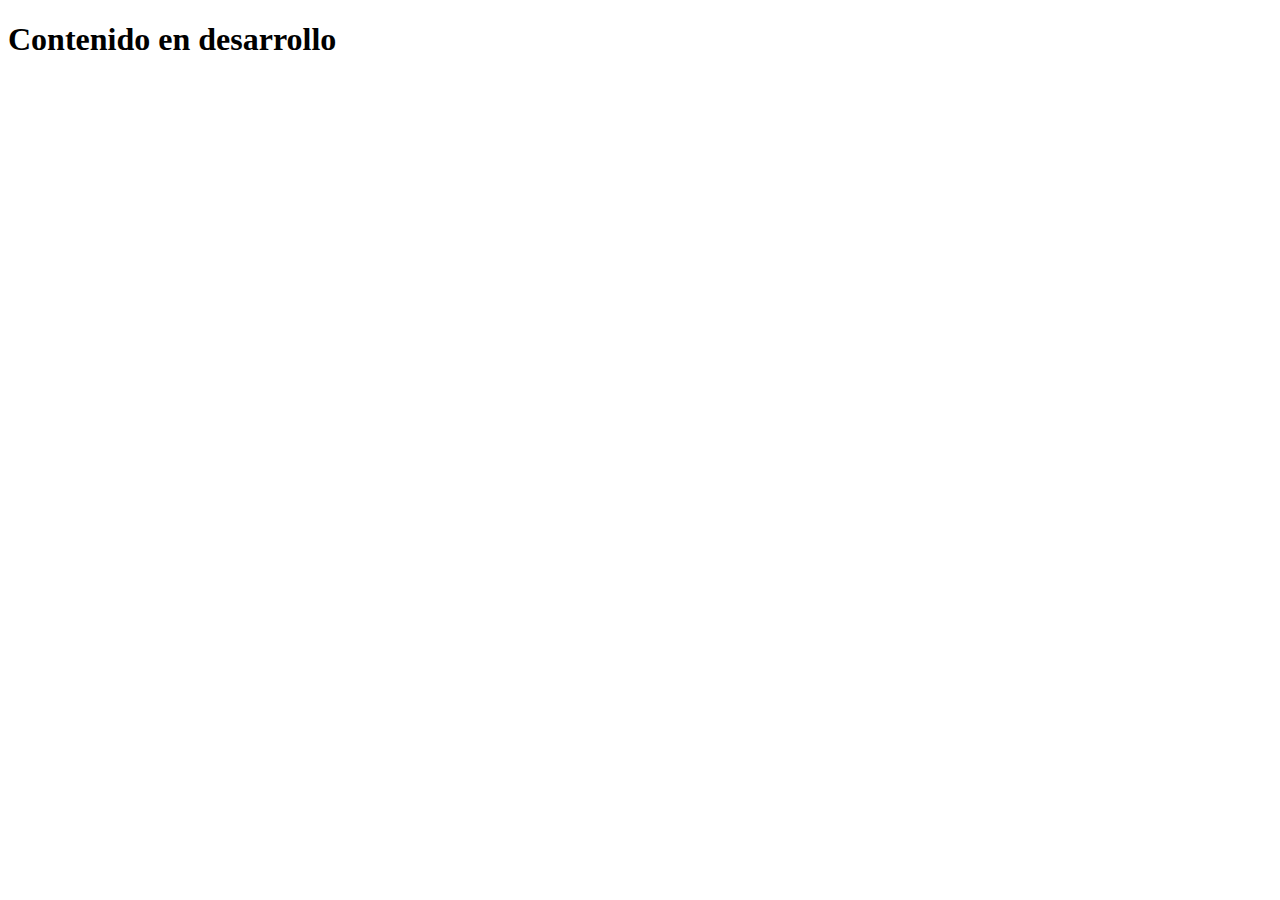
==== index.html @ f1b01ff1 "First commit" ====
<!DOCTYPE html>
<html lang="en">
<head>
    <meta charset="UTF-8">
    <meta http-equiv="X-UA-Compatible" content="IE=edge">
    <meta name="viewport" content="width=device-width, initial-scale=1.0">
    <title>Document</title>
</head>
<body>
    <h1>Contenido en desarrollo</h1>
</body>
</html>
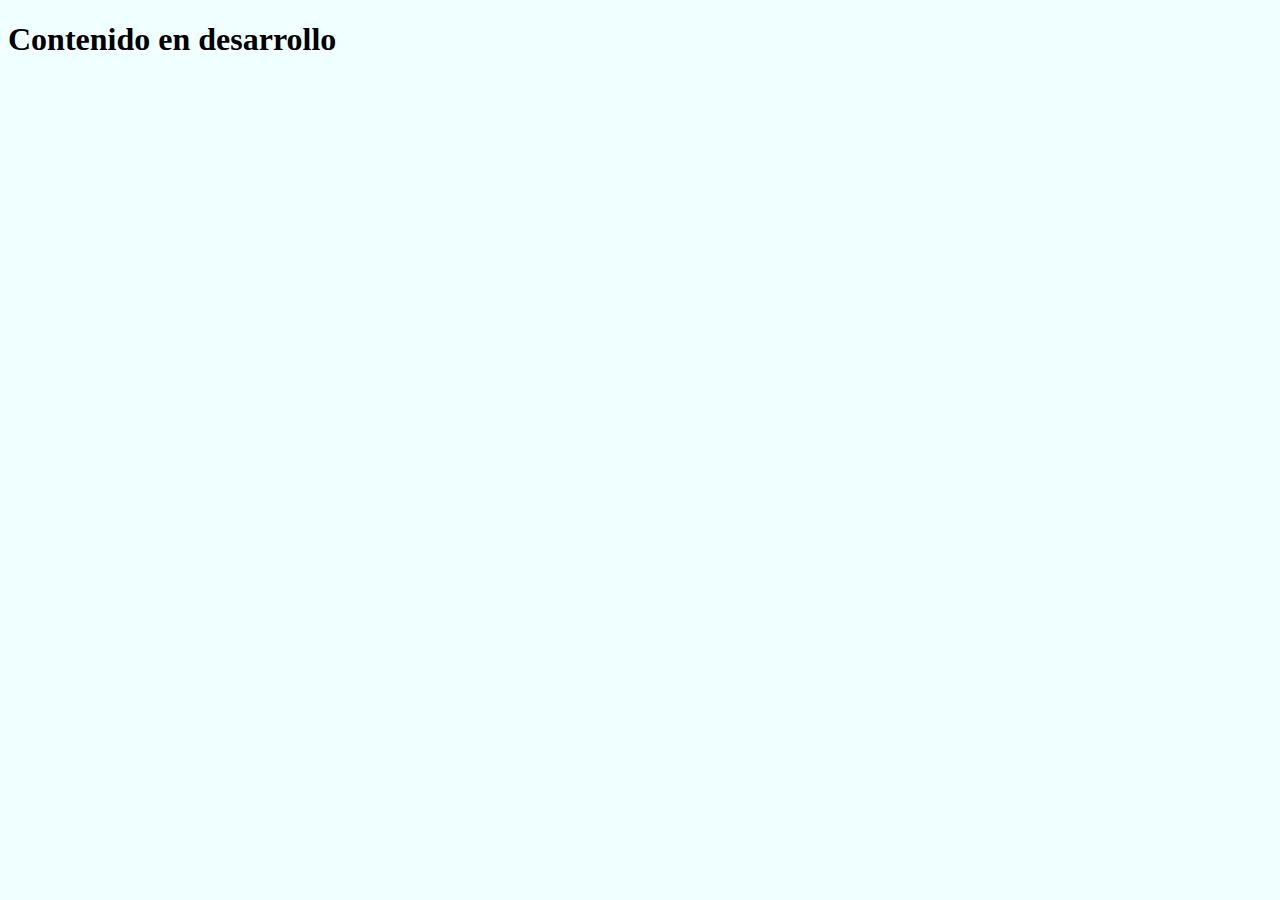
==== commit 9b7455e1: "rama-develop" ====
--- a/index.html
+++ b/index.html
@@ -4,9 +4,12 @@
     <meta charset="UTF-8">
     <meta http-equiv="X-UA-Compatible" content="IE=edge">
     <meta name="viewport" content="width=device-width, initial-scale=1.0">
+    <link rel="stylesheet" href="./styles/style.css">
     <title>Document</title>
 </head>
 <body>
     <h1>Contenido en desarrollo</h1>
+
+    <script src="./scripts/script.js"></script>
 </body>
 </html>--- a/styles/style.css
+++ b/styles/style.css
@@ -0,0 +1,3 @@
+body {
+    background-color: azure;
+}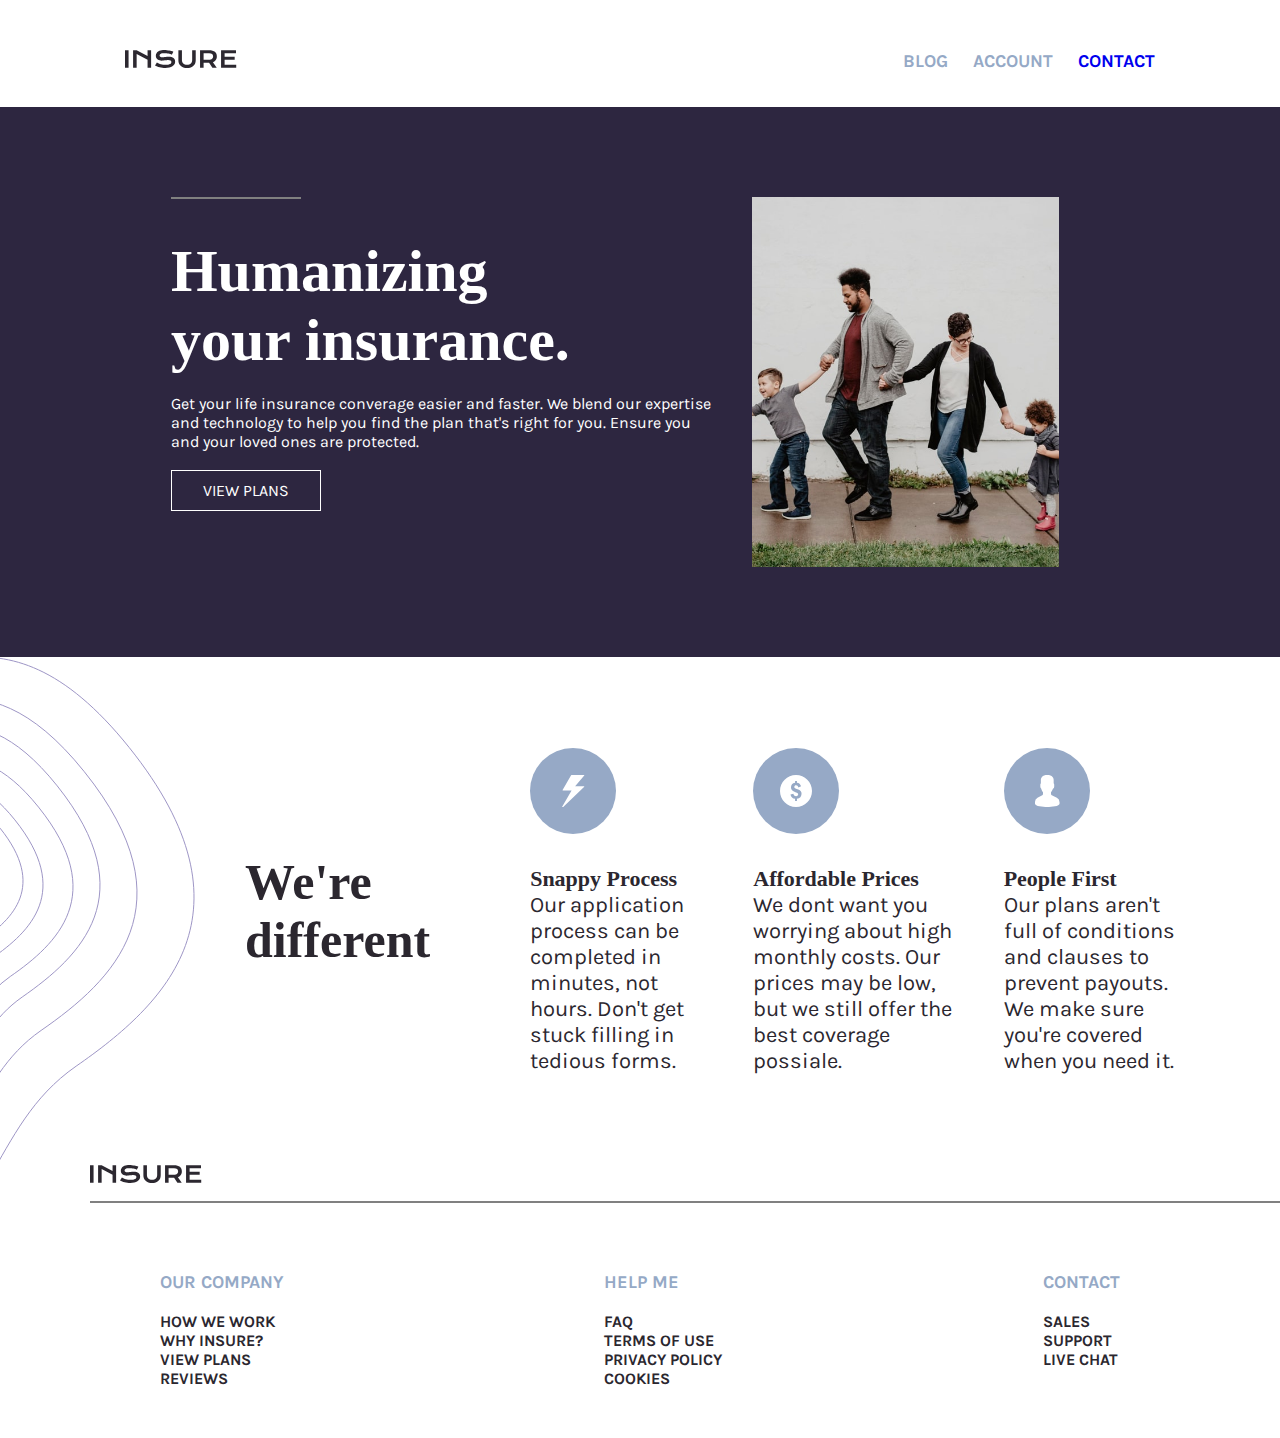
==== commit 74cf794d: "pag principal y estilos" ====
--- a/index.html
+++ b/index.html
@@ -1,15 +1,141 @@
 <!DOCTYPE html>
 <html lang="en">
+
 <head>
     <meta charset="UTF-8">
     <meta http-equiv="X-UA-Compatible" content="IE=edge">
     <meta name="viewport" content="width=device-width, initial-scale=1.0">
     <link rel="stylesheet" href="./styles/style.css">
-    <title>Document</title>
+    <link rel="icon" href="./images/favicon-32x32.png">
+    <title>INSURE</title>
 </head>
+
 <body>
-    <h1>Contenido en desarrollo</h1>
+    <header class="header">
+        <nav class="header__nav">
+            <figure class="nav__image">
+                <a href="/index.html"><img src="/images/logo.svg" alt="logo insure" /></a>
 
-    <script src="./scripts/script.js"></script>
+                <ul class="nav__list">
+                    <li class="list">BLOG</li>
+                    <li class="list">ACCOUNT</li>
+                    <a href="/pages/contacto.html" target="_blank">
+                        <li class="list" id="view"> CONTACT </li>
+                    </a>
+                </ul>
+            </figure>
+
+        </nav>
+    </header>
+    <main class="main">
+        <section class="main__section__inicio">
+            <article class="main__article__inicio">
+                <hr>
+                <br>
+                <br>
+
+                <h1>Humanizing <br>
+                    your
+                    insurance.</h1>
+                <p id="texto__inicio">
+                    <br>
+                    Get your life insurance converage easier and faster. We blend our
+                    expertise
+                    <br>
+                    and technology to help you find the plan that's right for
+                    you. Ensure you
+                    <br>
+                    and your loved ones are protected.
+
+                </p>
+                <br>
+                <li id="list__view__plans">VIEW PLANS</li>
+            </article>
+            <figure class="main__image">
+                <img src="images/image-intro-desktop.jpg" alt="familia tomada de la mano caminando" />
+        </section>
+
+        <section class="main__section__centro">
+            <figure id="lineas__izquierda"><img src="./images/bg-pattern-intro-left-desktop.svg" alt="patrón de lineas">
+            </figure>
+            <h2>We're different</h2>
+            <br>
+            <div class="snappy">
+                <figure class="img__snappy">
+                    <img src="./images/icon-snappy-process.svg" alt="icono de rayo" />
+                </figure>
+                <br>
+                <h4>Snappy Process</h4>
+                <p>
+                    Our application process can be completed in minutes, not hours.
+                    Don't get stuck filling in tedious forms.
+                </p>
+            </div>
+            <div class="prices">
+                <figure class="img__prices">
+                    <img src="./images/icon-affordable-prices.svg" alt="icono signo peso" />
+                </figure>
+                <br>
+                <h4>Affordable Prices</h4>
+                <p>
+                    We dont want you worrying about high monthly costs. Our prices may
+                    be low, but we still offer the best coverage possiale.
+                </p>
+            </div>
+            <div class="people">
+                <figure class="img__people">
+                    <img src="./images/icon-people-first.svg" alt="icono de usuario" />
+                </figure>
+                <br>
+                <h4>People First</h4>
+                <p>
+                    Our plans aren't full of conditions and clauses to prevent payouts. We make sure you're covered when
+                    you need it.
+                </p>
+            </div>
+        </section>
+
+    </main>
+    <footer class="footer">
+        <figure class="footer__image">
+            <img src="./images/logo.svg" alt="logo insure" />
+        </figure>
+
+        <br>
+        <hr id="hr__footer">
+        <br>
+        <section class="footer__div">
+            <div class="div_uno">
+                <ul class="footer__div__list">
+                    <h5 class="tittle"> OUR COMPANY</h5>
+                    <br>
+                    <li class="div__list">HOW WE WORK</li>
+                    <li class="div__list">WHY INSURE?</li>
+                    <li class="div__list">VIEW PLANS</li>
+                    <li class="div__list">REVIEWS</li>
+                </ul>
+                <div class="div_dos">
+                    <ul class="footer__div__list">
+                        <h5 class="tittle">HELP ME</h5>
+                        <br>
+                        <li class="div__list">FAQ </li>
+                        <li class="div__list">TERMS OF USE</li>
+                        <li class="div__list">PRIVACY POLICY</li>
+                        <li class="div__list">COOKIES</li>
+                    </ul>
+                </div>
+                <div class="div_tres">
+                    <ul class="footer__div__list">
+                        <h5 class="tittle">CONTACT</h5>
+                        <br>
+                        <li class="div__list">SALES</li>
+                        <li class="div__list">SUPPORT</li>
+                        <li class="div__list">LIVE CHAT</li>
+                    </ul>
+                </div>
+            </div>
+        </section>
+        <script src="./scripts/script.js"></script>
 </body>
+
 </html>--- a/styles/style.css
+++ b/styles/style.css
@@ -1,3 +1,187 @@
-body {
-    background-color: azure;
+@import url("https://fonts.googleapis.com/css2?family=DM+Serif+Display&family=Karla&display=swap");
+
+* {
+    margin: 0;
+    padding: 0;
+    box-sizing: border-box;
+}
+
+.header {
+    margin-left: 90px;
+    margin-right: 90px;
+    padding: 35px;
+
+}
+
+.nav__list  {
+    display: flex;
+    justify-content: right;
+    align-items: center;
+    gap: 25px;
+    font-family: "Karla", sans-serif;
+    color: black;
+    font-weight: 400;
+    list-style: none;
+    cursor: pointer;
+    font-size: 18px;
+    color: hsl(216, 30%, 68%);
+    font-weight: bold;
+    
+}
+
+a {
+    text-decoration: none;
+  
+}
+
+
+.nav__list :hover  {
+font-weight: bold;
+color: black;
+   }
+
+.nav__image {
+    margin-top: 15px;
+    display: flex;
+    justify-content: space-between;
+
+}
+
+.main__section__inicio {
+    display: flex;
+    justify-content: space-evenly;
+    height: 550px;
+    background-color: hsl(256, 26%, 20%);
+    color: white;
+    padding: 90px;
+}
+
+.main__article__inicio {
+    font-family: "Karla", sans-serif;
+    font-size: 16px;
+}
+
+#texto__inicio {
+    margin-left: 40px;
+}
+
+#list__view__plans {
+    margin-left: 40px;
+    list-style: none;
+    border: 1px solid white;
+    padding: 10px;
+    width: 150px;
+    text-align: center;
+}
+
+h1 {
+    margin-left: 40px;
+    font-family: serif;
+    font-size: 60px;
+}
+
+hr {
+    margin-left: 40px;
+    width: 130px;
+    border: solid 1px gray;
+}
+
+.main__image {
+    display: flex;
+    justify-content: right;
+    margin-right: 90px;
+}
+
+
+
+h2 {
+    font-family: serif;
+    font-size: 50px;
+    color: hsl(270, 9%, 17%);
+}
+
+.main__section__centro {
+    display: flex;
+    justify-content: center;
+    align-items: center;
+    gap: 50px;
+    margin-right: 90px;
+}
+
+
+h4 {
+    color: hsl(270, 9%, 17%);
+    font-family: serif;
+    font-size: 22px;
+    font-weight: bold;
+    }
+
+.snappy {
+    
+    color: hsl(270, 9%, 17%);
+    font-family: "Karla", sans-serif;
+    font-size: 22px;
+}
+
+.prices {
+    color: hsl(270, 9%, 17%);
+    font-family: "Karla", sans-serif;
+    font-size: 22px;
+}
+
+.people {
+    color: hsl(270, 9%, 17%);
+    font-family: "Karla", sans-serif;
+    font-size: 22px;
+}
+
+.footer__nav {
+    display: flex;
+    margin-left: 90px;
+    margin-right: 90px;
+}
+
+.footer__image {
+    display: flex;
+    justify-content: left;
+    margin-left: 90px;
+
+}
+
+.footer__list {
+    display: flex;
+    justify-content: right;
+    list-style: none;
+    gap: 10px;
+}
+
+#hr__footer {
+    margin-left: 90px;
+    margin-right: 90px;
+    width: 1850px;
+    border: solid 1px gray;
+}
+
+.footer__div div {
+    display: flex;
+    justify-content: space-around;
+
+
+}
+
+.tittle {
+    font-family: "Karla", sans-serif;
+    font-size: 18px;
+    color: hsl(216, 30%, 68%);
+    font-weight: bold;
+
+}
+
+.footer__div__list {
+    list-style: none;
+    font-family: "Karla", sans-serif;
+    color: hsl(270, 9%, 17%);
+    font-size: 16px;
+    font-weight: bold;
+    padding: 50px;
 }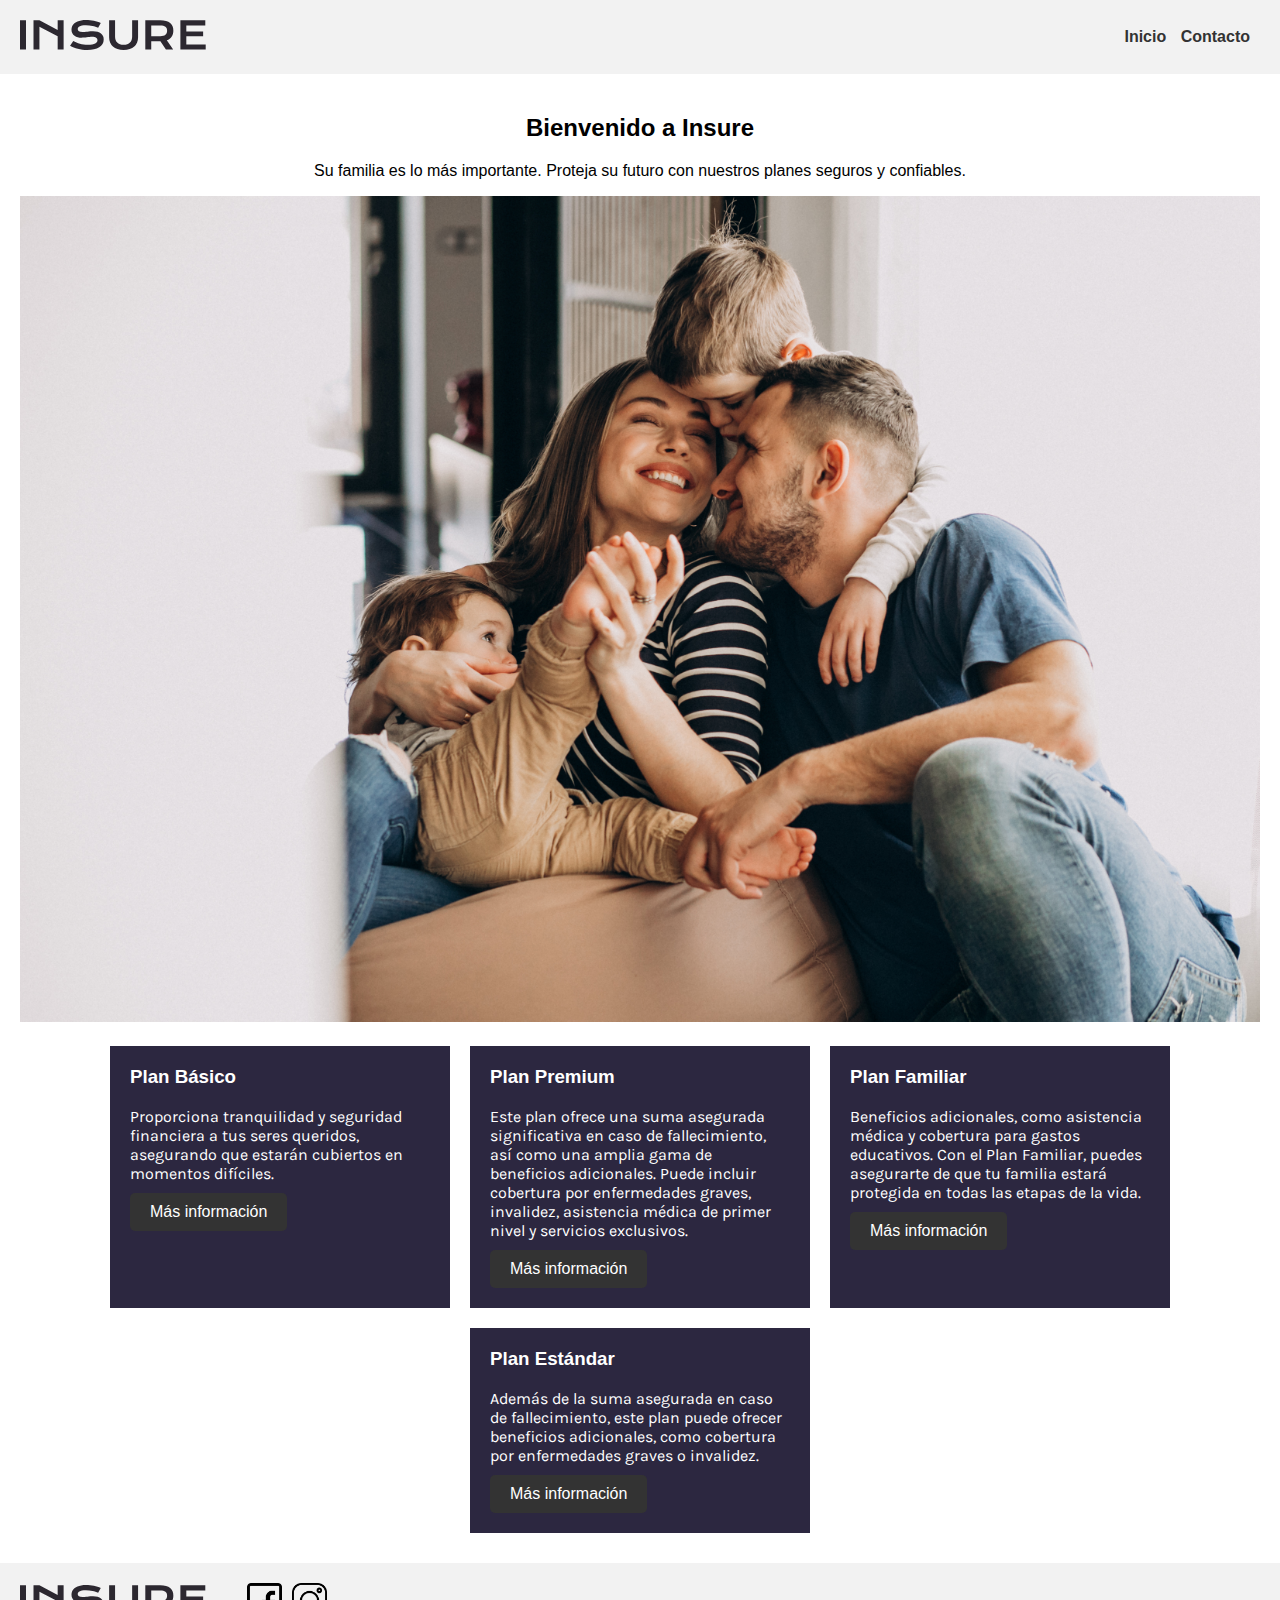
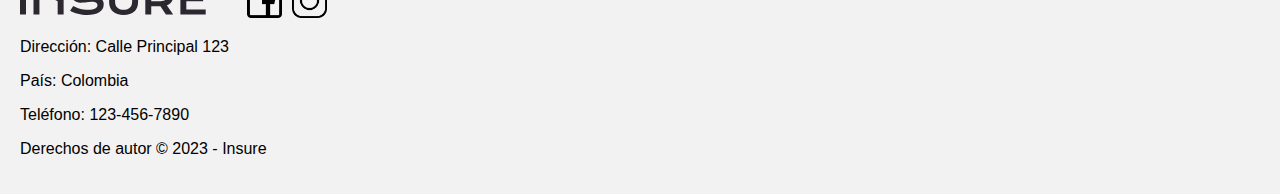
==== commit 396222ad: "cambio de contenido" ====
--- a/index.html
+++ b/index.html
@@ -1,141 +1,89 @@
 <!DOCTYPE html>
-<html lang="en">
+<html>
 
 <head>
-    <meta charset="UTF-8">
-    <meta http-equiv="X-UA-Compatible" content="IE=edge">
-    <meta name="viewport" content="width=device-width, initial-scale=1.0">
-    <link rel="stylesheet" href="./styles/style.css">
-    <link rel="icon" href="./images/favicon-32x32.png">
+    <link rel="stylesheet" type="text/css" href="./styles/style.css">
+    <link rel="shortcut icon" href="./images/favicon-32x32.png" type="image/x-icon">
     <title>INSURE</title>
+
 </head>
 
 <body>
-    <header class="header">
-        <nav class="header__nav">
-            <figure class="nav__image">
-                <a href="/index.html"><img src="/images/logo.svg" alt="logo insure" /></a>
-
-                <ul class="nav__list">
-                    <li class="list">BLOG</li>
-                    <li class="list">ACCOUNT</li>
-                    <a href="/pages/contacto.html" target="_blank">
-                        <li class="list" id="view"> CONTACT </li>
-                    </a>
-                </ul>
-            </figure>
-
+    <header>
+        <div class="logo">
+            <img src="./images/logo.svg" alt="Logo de la página">
+        </div>
+        <nav>
+            <ul>
+                <li><a href="./index.html">Inicio</a></li>
+                <!-- <li><a href="#">planes</a></li> -->
+                <li><a href="./pages/contacto.html">Contacto</a></li>
+            </ul>
         </nav>
     </header>
-    <main class="main">
-        <section class="main__section__inicio">
-            <article class="main__article__inicio">
-                <hr>
-                <br>
-                <br>
 
-                <h1>Humanizing <br>
-                    your
-                    insurance.</h1>
-                <p id="texto__inicio">
-                    <br>
-                    Get your life insurance converage easier and faster. We blend our
-                    expertise
-                    <br>
-                    and technology to help you find the plan that's right for
-                    you. Ensure you
-                    <br>
-                    and your loved ones are protected.
-
-                </p>
-                <br>
-                <li id="list__view__plans">VIEW PLANS</li>
-            </article>
-            <figure class="main__image">
-                <img src="images/image-intro-desktop.jpg" alt="familia tomada de la mano caminando" />
-        </section>
-
-        <section class="main__section__centro">
-            <figure id="lineas__izquierda"><img src="./images/bg-pattern-intro-left-desktop.svg" alt="patrón de lineas">
-            </figure>
-            <h2>We're different</h2>
-            <br>
-            <div class="snappy">
-                <figure class="img__snappy">
-                    <img src="./images/icon-snappy-process.svg" alt="icono de rayo" />
-                </figure>
-                <br>
-                <h4>Snappy Process</h4>
-                <p>
-                    Our application process can be completed in minutes, not hours.
-                    Don't get stuck filling in tedious forms.
-                </p>
-            </div>
-            <div class="prices">
-                <figure class="img__prices">
-                    <img src="./images/icon-affordable-prices.svg" alt="icono signo peso" />
-                </figure>
-                <br>
-                <h4>Affordable Prices</h4>
-                <p>
-                    We dont want you worrying about high monthly costs. Our prices may
-                    be low, but we still offer the best coverage possiale.
-                </p>
-            </div>
-            <div class="people">
-                <figure class="img__people">
-                    <img src="./images/icon-people-first.svg" alt="icono de usuario" />
-                </figure>
-                <br>
-                <h4>People First</h4>
-                <p>
-                    Our plans aren't full of conditions and clauses to prevent payouts. We make sure you're covered when
-                    you need it.
-                </p>
+    <main>
+        <section id="banner">
+            <h2>Bienvenido a Insure</h2>
+            <p>Su familia es lo más importante. Proteja su futuro con nuestros planes seguros y confiables.
+            </p>
+            <div class="family-photos">
+                <img src="./images/familia-1.jpg" alt="familia-joven-sus-hijos-casa-divirtiendose">
             </div>
         </section>
 
+        <section id="planes">
+            <!-- <h2>Planes de Seguro de Vida</h2> -->
+            <div class="plan">
+                <h3>Plan Básico</h3>
+                <p>Proporciona tranquilidad y seguridad financiera a tus seres queridos, asegurando que estarán cubiertos en momentos difíciles.</p>
+                <a href="#" class="btn">Más información</a>
+            </div>
+            <div class="plan">
+                <h3>Plan Premium</h3>
+                <p>Este plan ofrece una suma asegurada significativa en caso de fallecimiento, así como una amplia gama de beneficios adicionales. Puede incluir cobertura por enfermedades graves, invalidez, asistencia médica de primer nivel y servicios exclusivos.</p>
+                <a href="#" class="btn">Más información</a>
+            </div>
+            <div class="plan">
+                <h3>Plan Familiar</h3>
+                <p>Beneficios adicionales, como asistencia médica y cobertura para gastos educativos. Con el Plan Familiar, puedes asegurarte de que tu familia estará protegida en todas las etapas de la vida.</p>
+                <a href="#" class="btn">Más información</a>
+            </div>
+            <div class="plan">
+                <h3>Plan Estándar</h3>
+                <p>Además de la suma asegurada en caso de fallecimiento, este plan puede ofrecer beneficios adicionales, como cobertura por enfermedades graves o invalidez. </p>
+                <a href="#" class="btn">Más información</a>
+            </div>
+        </section>
     </main>
-    <footer class="footer">
-        <figure class="footer__image">
-            <img src="./images/logo.svg" alt="logo insure" />
-        </figure>
 
-        <br>
-        <hr id="hr__footer">
-        <br>
-        <section class="footer__div">
-            <div class="div_uno">
-                <ul class="footer__div__list">
-                    <h5 class="tittle"> OUR COMPANY</h5>
-                    <br>
-                    <li class="div__list">HOW WE WORK</li>
-                    <li class="div__list">WHY INSURE?</li>
-                    <li class="div__list">VIEW PLANS</li>
-                    <li class="div__list">REVIEWS</li>
-                </ul>
-                <div class="div_dos">
-                    <ul class="footer__div__list">
-                        <h5 class="tittle">HELP ME</h5>
-                        <br>
-                        <li class="div__list">FAQ </li>
-                        <li class="div__list">TERMS OF USE</li>
-                        <li class="div__list">PRIVACY POLICY</li>
-                        <li class="div__list">COOKIES</li>
-                    </ul>
-                </div>
-                <div class="div_tres">
-                    <ul class="footer__div__list">
-                        <h5 class="tittle">CONTACT</h5>
-                        <br>
-                        <li class="div__list">SALES</li>
-                        <li class="div__list">SUPPORT</li>
-                        <li class="div__list">LIVE CHAT</li>
-                    </ul>
+    <footer>
+        <div class="footer-left">
+            <div class="logo">
+                <img src="./images/logo.svg" alt="Logo de la página">
+            </div>
+            <div class="social-icons">
+                <div class="social-icons">
+                    <a href="#" class="social-icon">
+                        <img src="./images/facebook-logo.png" alt="Facebook" width="35px">
+                    </a>
+
+                    <a href="#" class="social-icon">
+                        <img src="./images/instagram-logo.png" alt="Instagram" width="35px">
+                    </a>
                 </div>
             </div>
-        </section>
-        <script src="./scripts/script.js"></script>
+        </div>
+        <div class="footer-right">
+            <p>Dirección: Calle Principal 123</p>
+            <p>País: Colombia</p>
+            <p>Teléfono: 123-456-7890</p>
+        </div>
+        <div class="footer-bottom">
+            <p>Derechos de autor &copy; 2023 - Insure</p>
+        </div>
+    </footer>
+
 </body>
 
 </html>--- a/styles/style.css
+++ b/styles/style.css
@@ -1,187 +1,158 @@
+/* Estilos generales */
 @import url("https://fonts.googleapis.com/css2?family=DM+Serif+Display&family=Karla&display=swap");
-
-* {
+body {
+    font-family: Arial, sans-serif;
     margin: 0;
     padding: 0;
-    box-sizing: border-box;
-}
-
-.header {
-    margin-left: 90px;
-    margin-right: 90px;
-    padding: 35px;
-
-}
-
-.nav__list  {
+  }
+  
+  header {
+    background-color: #f2f2f2;
+    padding: 20px;
     display: flex;
-    justify-content: right;
+    justify-content: space-between;
     align-items: center;
-    gap: 25px;
+  }
+  
+  .logo img {
+    height: 30px;
+  }
+  
+  nav ul {
+    list-style-type: none;
+    margin: 0;
+    padding: 0;
+  }
+  
+  nav ul li {
+    display: inline;
+    margin-right: 10px;
+    font-weight: bold;
+  }
+  nav ul :hover {
+    font-weight: bold;
+    color: blue;
+  }
+ 
+  
+  nav ul li a {
+    text-decoration: none;
+    color: #333;
+  }
+  
+  main {
+    padding: 20px;
+ 
+  }
+  
+  #banner {
+    text-align: center;
+  }
+  
+  .family-photos img {
+    max-width: 100%;
+    height: auto;
+    margin-bottom: 10px;
+  }
+  
+  #planes {
+    display: flex;
+    flex-wrap: wrap;
+    justify-content: center;
+  }
+  
+  .plan {
+    width: 300px;
+    background-color: rgb(44,39,64);
+    padding: 20px;
+    margin: 10px;
+  }
+  
+  .plan h3 {
+    margin-top: 0;
+    color: white;
+    
+  }
+  
+  .plan p {
+    margin-bottom: 10px;
+    color: white;
     font-family: "Karla", sans-serif;
-    color: black;
-    font-weight: 400;
-    list-style: none;
-    cursor: pointer;
-    font-size: 18px;
-    color: hsl(216, 30%, 68%);
-    font-weight: bold;
-    
-}
-
-a {
+   
+  }
+  
+  .btn {
+    display: inline-block;
+    background-color: #333;
+    color: #fff;
+    padding: 10px 20px;
     text-decoration: none;
-  
-}
+    border-radius: 5px;
+  }
 
 
-.nav__list :hover  {
-font-weight: bold;
-color: black;
-   }
+  
+  footer {
+    background-color: #f2f2f2;
+    color: black;
+    padding: 20px;
+  }
+  
+  .footer-left {
+    display: flex;
+    align-items: center;
+  }
+  
+  .social-icons {
+    display: flex;
+    margin-left: 20px;
+  }
+  
+  .social-icon {
+    color: #fff;
+    margin-right: 10px;
+  }
+  
+  .footer-right {
+    margin-top: 10px;
+  }
+  
 
-.nav__image {
-    margin-top: 15px;
-    display: flex;
-    justify-content: space-between;
-
-}
-
-.main__section__inicio {
-    display: flex;
-    justify-content: space-evenly;
-    height: 550px;
-    background-color: hsl(256, 26%, 20%);
-    color: white;
-    padding: 90px;
-}
-
-.main__article__inicio {
-    font-family: "Karla", sans-serif;
-    font-size: 16px;
-}
-
-#texto__inicio {
-    margin-left: 40px;
-}
-
-#list__view__plans {
-    margin-left: 40px;
-    list-style: none;
-    border: 1px solid white;
-    padding: 10px;
-    width: 150px;
-    text-align: center;
-}
-
-h1 {
-    margin-left: 40px;
-    font-family: serif;
-    font-size: 60px;
-}
-
-hr {
-    margin-left: 40px;
-    width: 130px;
-    border: solid 1px gray;
-}
-
-.main__image {
-    display: flex;
-    justify-content: right;
-    margin-right: 90px;
-}
-
-
-
-h2 {
-    font-family: serif;
-    font-size: 50px;
-    color: hsl(270, 9%, 17%);
-}
-
-.main__section__centro {
-    display: flex;
-    justify-content: center;
-    align-items: center;
-    gap: 50px;
-    margin-right: 90px;
-}
-
-
-h4 {
-    color: hsl(270, 9%, 17%);
-    font-family: serif;
-    font-size: 22px;
-    font-weight: bold;
+  
+  /* Estilos responsivos */
+  @media (max-width: 768px) {
+    header {
+      flex-direction: column;
+      align-items: flex-start;
     }
-
-.snappy {
-    
-    color: hsl(270, 9%, 17%);
-    font-family: "Karla", sans-serif;
-    font-size: 22px;
-}
-
-.prices {
-    color: hsl(270, 9%, 17%);
-    font-family: "Karla", sans-serif;
-    font-size: 22px;
-}
-
-.people {
-    color: hsl(270, 9%, 17%);
-    font-family: "Karla", sans-serif;
-    font-size: 22px;
-}
-
-.footer__nav {
-    display: flex;
-    margin-left: 90px;
-    margin-right: 90px;
-}
-
-.footer__image {
-    display: flex;
-    justify-content: left;
-    margin-left: 90px;
-
-}
-
-.footer__list {
-    display: flex;
-    justify-content: right;
-    list-style: none;
-    gap: 10px;
-}
-
-#hr__footer {
-    margin-left: 90px;
-    margin-right: 90px;
-    width: 1850px;
-    border: solid 1px gray;
-}
-
-.footer__div div {
-    display: flex;
-    justify-content: space-around;
-
-
-}
-
-.tittle {
-    font-family: "Karla", sans-serif;
-    font-size: 18px;
-    color: hsl(216, 30%, 68%);
-    font-weight: bold;
-
-}
-
-.footer__div__list {
-    list-style: none;
-    font-family: "Karla", sans-serif;
-    color: hsl(270, 9%, 17%);
-    font-size: 16px;
-    font-weight: bold;
-    padding: 50px;
-}+  
+    .logo img {
+      margin-bottom: 10px;
+    }
+  
+    nav ul {
+      margin-top: 10px;
+    }
+  
+    main {
+      padding: 10px;
+    }
+  
+    #planes {
+      flex-direction: column;
+    }
+  
+    .plan {
+      width: 100%;
+    }
+  
+    .footer-left {
+      flex-direction: column;
+      align-items: flex-start;
+    }
+  
+    .social-icons {
+      margin-top: 10px;
+    }
+  }
+  